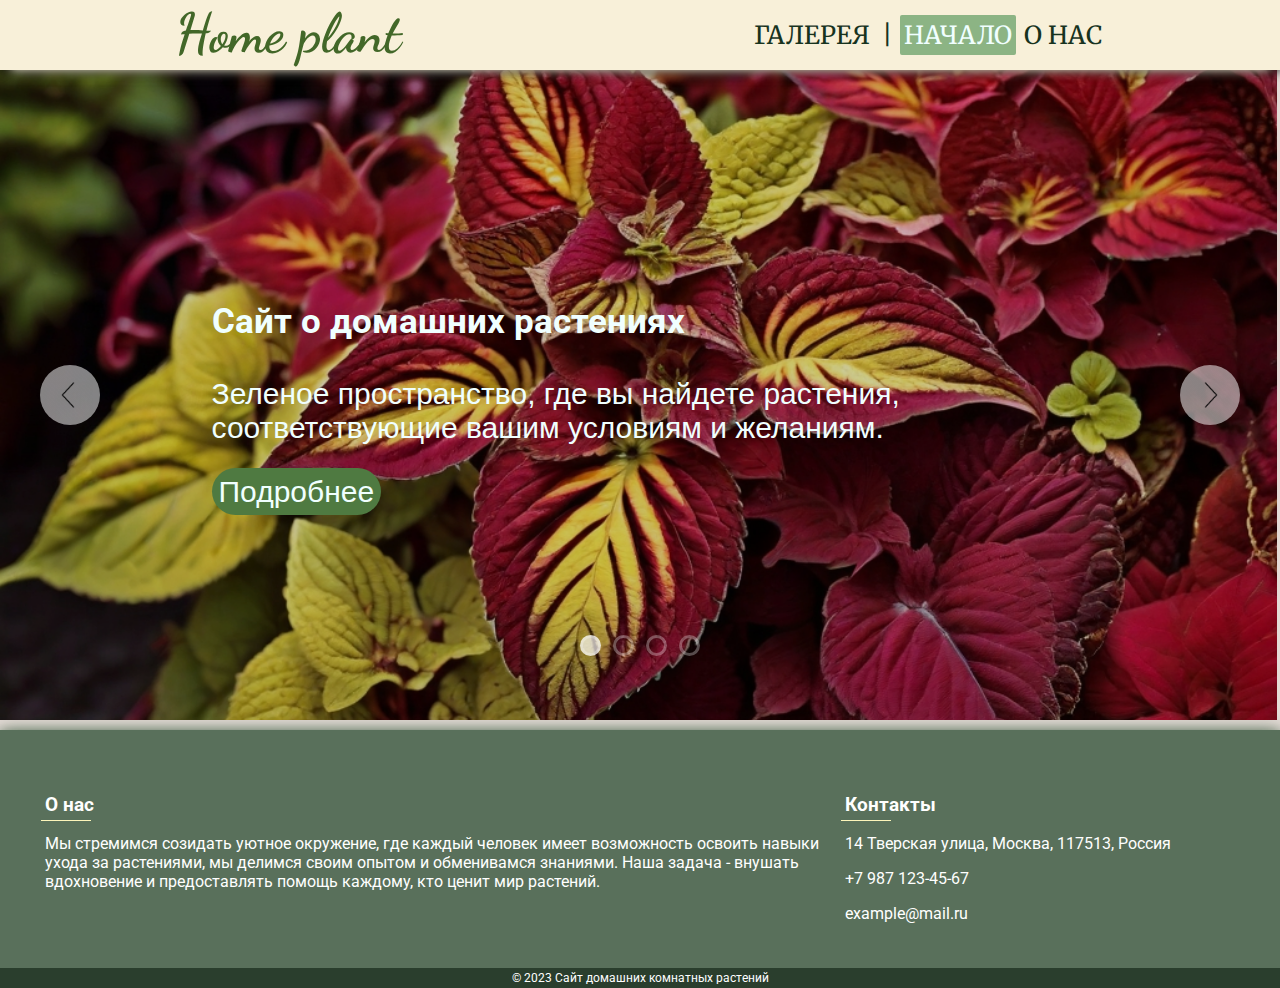
==== index.html @ 90732c06 "Kurs" ====
<!DOCTYPE html>
<html lang="en">
<head>
  <meta charset="UTF-8">
  <meta name="viewport" content="width=device-width, initial-scale=1.0">
  <title>Home plants</title>
  <link rel="stylesheet" href="slider.css">
  <link rel="stylesheet" href="menu.css">
  <link rel="stylesheet" href="footer.css">
  <link rel="icon" href="img/logo.jpg">
  <style>
    @import url('https://fonts.googleapis.com/css2?family=Dancing+Script&family=Merriweather&family=Roboto:wght@300&display=swap');
    @import url('https://fonts.googleapis.com/css2?family=Dancing+Script&family=Jost:wght@300&family=Merriweather&family=Nanum+Pen+Script&family=Roboto:wght@300&family=Sunflower:wght@300&display=swap');
</style>
</head>
<body>
  <header id ="#">
    <nav>
      <a href="index.html"><h3>Home plant</h3></a>
        <input type="checkbox" id="burger-toggle"> 
        <label for="burger-toggle" id="burger">
            <div class="burger-line"></div>
            <div class="burger-line"></div>
            <div class="burger-line"></div>
        </label>
        <ul id="menu">
          <li><a href="content.html">ГАЛЕРЕЯ</a></li>
          <li><span>|</span></li>
          <li><a href="#" id="home">НАЧАЛО</a></li>
          <li><a href="#footer" id="about">О НАС</a></li>
        </ul>
    </nav>
  </header>
  
  
  <div id="container">
    <div id="allItems">
      <div class="item">
        <img src="img/Coleus.jpg" alt="img1" >
        <div class="itemContent">
          <h3>Сайт о домашних растениях</h3>
          <p>Зеленое пространство, где вы найдете растения, соответствующие вашим условиям и желаниям.</p>
          <a href="content.html">Подробнее</a>
        </div>
      </div>
      <div class="item">
        <img src="img/Roses.jpg" alt="img2">
        <div class="itemContent">
          <h3>Преобразите свой дом с помощью живой зелени</h3>
          <p>Освежите свой интерьер живыми комнатными растениями. Они создадут уют и гармонию в вашем пространстве.</p>
          <a href="content.html">Подробнее</a>
        </div>
      </div>
      <div class="item">
        <img src="img/Gasteria.jpg" alt="img3">
        <div class="itemContent">
          <h3>Откройте для себя разнообразие растений</h3>
          <p>Изучите разнообразие комнатных растений и найдите те, которые подойдут для вашего дома.</p>
          <a href="content.html">Подробнее</a>
        </div>
      </div>
      <div class="item">
        <img src="img/Ficus.jpg" alt="img4">
        <div class="itemContent">
          <h3>Откройте для себя разнообразие растений</h3>
          <p>Изучите разнообразие комнатных растений и найдите те, которые подойдут для вашего дома.</p>
          <a href="content.html">Подробнее</a>
        </div>
      </div>
    </div>
    
    <div id="nextButton">
      <img src="img/arrow.webp" alt="arrow">
    </div>
    <div id="backButton">
      <img src="img/arrow.webp" alt="arrow">
    </div>
    <div id="numOfItems">
      <div class="numItem"></div>
      <div class="numItem"></div>
      <div class="numItem"></div>
      <div class="numItem"></div>
    </div>
  </div>

  <footer id="footer">
    <div class="container1">
        <div class="partFoot">
            <h3>О нас</h3>
            <span></span>
            <p>
                Мы стремимся созидать уютное окружение, где каждый человек имеет возможность освоить навыки ухода за растениями, мы делимся своим опытом и обменивамся знаниями. Наша задача - внушать вдохновение и предоставлять помощь каждому, кто ценит мир растений.
            </p>
        </div>
        <div class="partFoot">
            <h3>Контакты</h3>
            <span></span>
            <p>
              14 Тверская улица, 
              Москва, 117513, 
              Россия
            </p>
            <p>
                <a href="tel:+79871234567">+7 987 123-45-67</a>
            </p>
            <a href="mailto:examle@mail.ru">example@mail.ru</a>
        </div>
    </div>
    <div class="partFoot2">
        © 2023 Сайт домашних комнатных растений
    </div>
</footer>
</body>
<script src="slider.js"></script>
<script src="menu.js"></script>
</html>
---- slider.css ----
* {
    scroll-behavior: smooth;
}

body {
    margin: 0;
    background-color: rgb(229, 220, 215);
}

#container {
    width: calc(100%);
    height: 650px;
    overflow: hidden;
    position: relative;
}

#allItems {
    margin: 0;
    height: 100%;
    width: calc(500%);
    transition: all 500ms ease-out 600ms;
}

.item {
    position: relative;
    margin: 0;
    padding: 0;
    display: inline-block;
    width: calc(20% - 3px);
    overflow: hidden;
    height: 100%;
}
.item img{
    height: 100%;
    width: 100%;
}
#nextButton, #backButton {
    cursor: pointer;
    transition: all 300ms ease-out;
    position: absolute;
    background-color: rgba(255, 255, 255, 0.514);
    width: 60px;
    height: 60px;
    border-radius: 50px;
}
#nextButton {
    top: calc(50% - 30px);
    right: 40px;
}
#nextButton img {
    position: absolute;
    width: 50px;
    height: 50px;
    top: calc(50% - 25px);
    left: 6px;
    rotate: -90deg;
}
#backButton {
    top: calc(50% - 30px);
    left: 40px;
}
#backButton img {
    position: absolute;
    width: 50px;
    height: 50px;
    top: calc(50% - 25px);
    left: 3px;
    rotate: 90deg;
}

.item .itemContent {
    position: absolute;
    color: azure;
    font-size: 30px;
    background-color: rgba(255, 255, 255, 0);
    /* box-shadow: 0 4px 10px rgba(0, 0, 0, 5); */
    width: 60%;
    border-radius: 5px;
    padding-left: 20px;
}
.itemContent h3 {
    font-family: 'Roboto', sans-serif;
}
.itemContent p {
    font-family:'Helvetica';
}
.itemContent a {
    text-decoration: none;
    color: azure;
    transition: all 400ms ease-out;
    font-family:'Helvetica';
    background-color: rgb(79, 122, 65);
    padding: 7px;
    border-radius: 50px;
}
.itemContent a:hover {
    background-color: rgb(91, 143, 73);
}

.item .itemContent {
    top: 30%;
    left: 15%;
}
.item img {
    filter: brightness(80%);
    object-fit:cover;
}

#nextButton:hover, 
#backButton:hover {
    background-color: rgba(255, 255, 255, 0.387);
}
#nextButton:active, 
#backButton:active {
    background-color: rgba(255, 255, 255, 0.783);
}

#numOfItems {
    position: absolute;
    display: flex;
    flex-wrap: wrap;
    justify-content: space-between;
    bottom: calc(10%);
    left: calc(50% - 60px);
    width: 120px;
    height: 20px;
}

#numOfItems .numItem {
    cursor: pointer;
    display: inline-block;
    border: 3px solid rgba(255, 255, 255, 0.294);
    transition: all 500ms ease-out 600ms;
    border-radius: 50px;
    width: 15px;
    height: 15px;
}
#numOfItems .numItem:nth-child(1) {
    background-color: rgba(255, 255, 255, 0.664);
}

@media (max-width: 820px) {
    #container {
        height: 500px;
    }
    .item .itemContent {
        font-size: 23px;
    }
    .item .itemContent {
        top: 20%;
        left: 17%;
    }
}
@media (max-width: 540px) {
    #container {
        height: 300px;
    }
    #nextButton, #backButton {
        width: 40px;
        height: 40px;
        border-radius: 50px;
    }
    #nextButton, 
    #backButton {
        visibility: hidden;
    }
    .item .itemContent {
        font-size: 15px;
    }
}
@media (max-width: 540px) {
    .item .itemContent {
        top: 2%;
        left: 10%;
    }

}
---- menu.css ----
header {
    position: sticky;
    top: 0px;
    z-index: 100;
    box-shadow: rgb(248, 240, 217) 0px 10px 10px -10px, rgb(0, 0, 0) 0px 2px 10px 0px;
}
nav {
    display: flex;
    justify-content: space-around;
    width: 100%;
    height: 70px;
    margin: 0;
    padding: 0;
    background-color: rgb(248, 240, 217); 
}
nav h3 {
    display: inline-block;
    transition: all 0.5s ease;
    color: rgb(66, 103, 40);
    font-family: 'Dancing Script', cursive;
    margin: 0;
    font-size: 55px;
    height: 50px;
}

nav ul {
    padding: 0;
    margin: 0;
}

nav ul li a {
    text-align: center;
    text-decoration: none;
    font-family: 'Merriweather', serif;
    color: rgb(23, 51, 30);
    display: block;
    transition: all 0.5s ease;
    padding: 4px 4px;
}

nav ul li {
    list-style-type: none;
    display: inline-block;
    height: 50px;
    font-size: 25px;
    padding-top: 15px;
    color: rgb(23, 51, 30);
}
nav ul li span {
    text-align: center;
    text-decoration: none;
    font-family: 'Merriweather', serif;
    color: rgb(23, 51, 30);
    display: block;
    transition: all 0.5s ease;
    padding: 4px 4px;
}

nav ul li a:hover {
    color: rgb(140, 180, 132);
}

.greenback {
    border-radius: 2px;
    background-color: rgb(140, 180, 132);
    color: azure;
}

.greenback:hover {
    border-radius: 2px;
    background-color: rgb(101, 131, 94);
    color: azure;
}
input[type="checkbox"] { /*все input имеющие type checkbo*/
    position: absolute;
    opacity: 0;
    cursor: pointer;
}
#burger {
    display: none;
}
@media screen and (max-width: 820px) {
    nav ul {
        visibility: hidden;
        position: absolute;  
        display: flex;
        justify-content: space-evenly;     
        max-width: 100%;
        opacity: 0;
        top: 0;
        left: 0;
        background-color: rgb(72, 97, 75);
        width: 100%;
        /* height: 60px; */
        transition: transform 0.3s ease-in-out;
        transform: translateX(-100%) translateY(70px);
        border-bottom-right-radius: 5px;
        border-bottom-left-radius: 5px;
    }
    nav ul li span {
        color: azure;
    }
    nav ul li a{ 
        color: white;
        /* border: 4px solid #656565; */
        border-radius: 5px;
    }
    nav ul li a:hover {
        color: rgb(182, 210, 176);
    }
    #burger-toggle:checked + #burger + ul {
        visibility: visible;
        opacity: 1;
        transform: translateY(70px);
    }
    #burger {
        cursor: pointer;
        display: inline-block;
        margin-top: 18px;
    }
    .burger-line {
        width: 40px;
        height: 3px;
        background-color: rgb(41, 63, 25);
        margin: 5px 0;
        transition: transform 0.3s ease-in-out;
    }
    #burger-toggle:checked + #burger .burger-line:nth-child(1) {
        transform: rotate(45deg) translate(6px, 5px);
    }
    
    #burger-toggle:checked + #burger .burger-line:nth-child(2) {
        display: none; 
    }
    
    #burger-toggle:checked + #burger .burger-line:nth-child(3) {
        transform: rotate(-45deg);
    }
}

@media screen and (max-width: 580px) {
    nav h3 {
        font-size: 45px;
    }
    nav ul li a, nav ul li span{ 
        font-size: 20px;
    }
}
@media screen and (max-width: 374px) {
    nav ul li{ 
        padding-top: 16px;
        
    }
    nav ul li a, nav ul li span{ 
        font-size: 18px;
    }
}
---- footer.css ----
footer {
    grid-column: 1 / span 3;
    margin: 10px 0 0px 0;
    color: white;
    background-color: rgb(89, 112, 91);
    box-shadow: rgb(38, 77, 52) 0px 20px 30px -10px, rgb(38, 77, 46) 0px 2px 16px 0px;
    font-family: 'Roboto', sans-serif;
}
footer h3, footer p {
    color: white;
    padding-left: 0;
}
.container1 {
    padding: 40px;
    display: grid;
    grid-template-columns: 1fr 1fr 1fr;
    grid-template-rows: auto;
}

.container1 .partFoot:nth-child(1) {
    grid-column: 1 / span 2;
    grid-row: 1 / 2;
}
.container1 .partFoot:nth-child(2) {
    grid-column: 3 / 4;
    grid-row: 1 / 2;
    
}
.container1 .partFoot {
    position: relative;
    padding: 5px;
}
.container1 .partFoot span {
    position: absolute;
    top: 50px;
    left: 1px;
    height: 1px;
    width: 50px;
    background-color: rgb(253, 245, 186);
}
.container1 .partFoot ul{
    padding-left: 0;
}
.container1 .partFoot ul li{
    text-decoration: none;
    list-style-type: none;
    padding: 3px 0px;
}
.container1 .partFoot a{
    text-decoration: none;
    color: white;
}

.partFoot2 {
    text-align: center;
    background-color: rgb(42, 62, 45);
    padding: 3px;
    font-size: 12px;
}

@media screen and (max-width: 960px) {
    .container1 {
        grid-template-columns: 1fr;
        grid-template-rows: 1fr auto;
    }
    .container1 .partFoot:nth-child(1) {
        grid-column: 1 / 2;
        grid-row: 1 / 2;
    }
    .container1 .partFoot:nth-child(2) {
        grid-column: 1 / 2;
        grid-row: 2 / 3;
    }
}
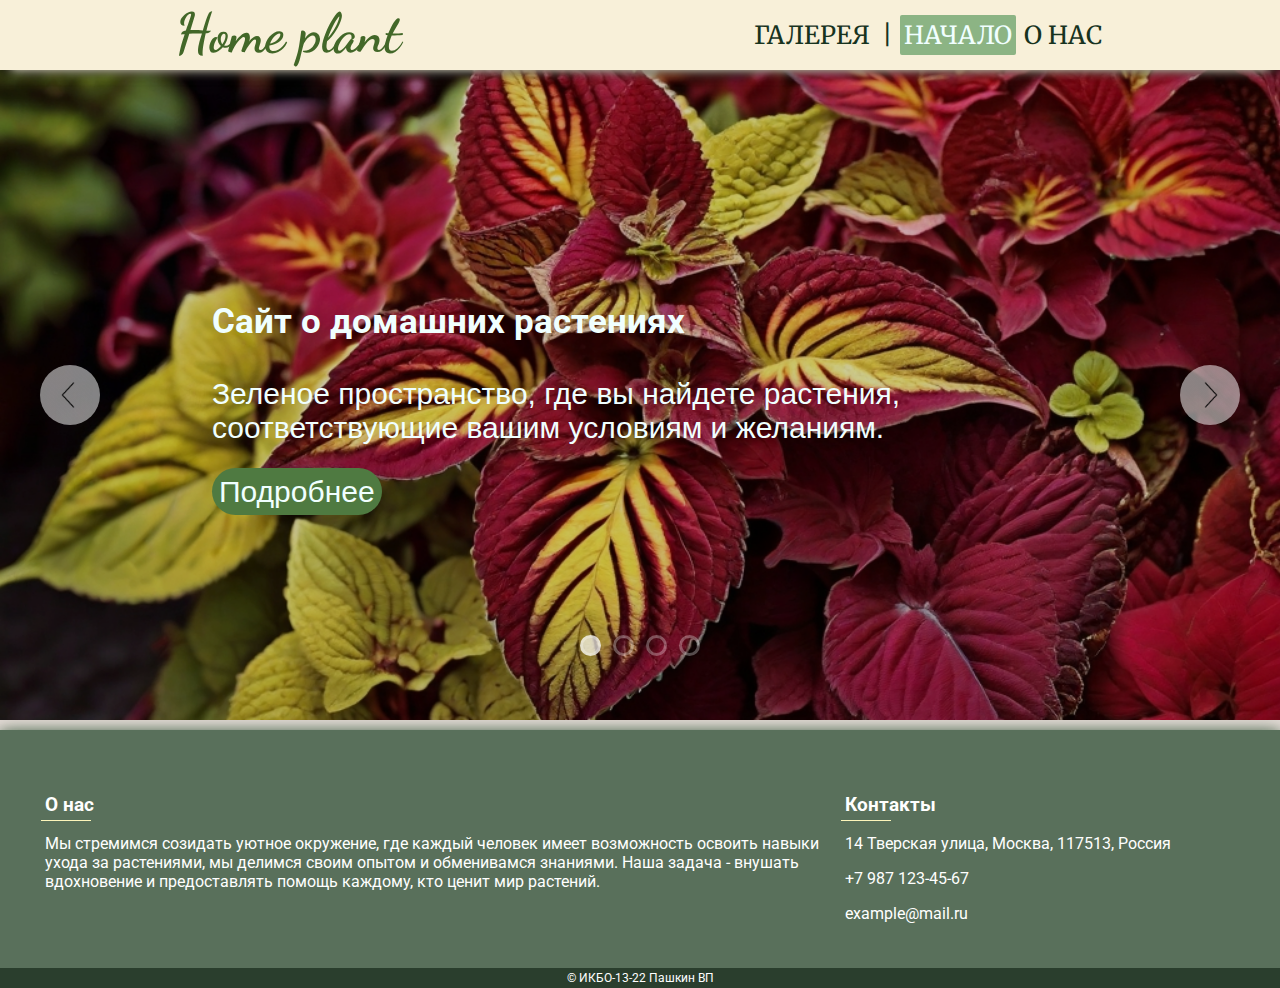
==== commit 9cc36649: "Kurs2" ====
--- a/index.html
+++ b/index.html
@@ -107,7 +107,7 @@
         </div>
     </div>
     <div class="partFoot2">
-        © 2023 Сайт домашних комнатных растений
+        © ИКБО-13-22 Пашкин ВП
     </div>
 </footer>
 </body>
--- a/slider.css
+++ b/slider.css
@@ -19,6 +19,7 @@
     height: 100%;
     width: calc(500%);
     transition: all 500ms ease-out 600ms;
+    display: flex;
 }
 
 .item {
@@ -26,7 +27,7 @@
     margin: 0;
     padding: 0;
     display: inline-block;
-    width: calc(20% - 3px);
+    width: calc(20%);
     overflow: hidden;
     height: 100%;
 }
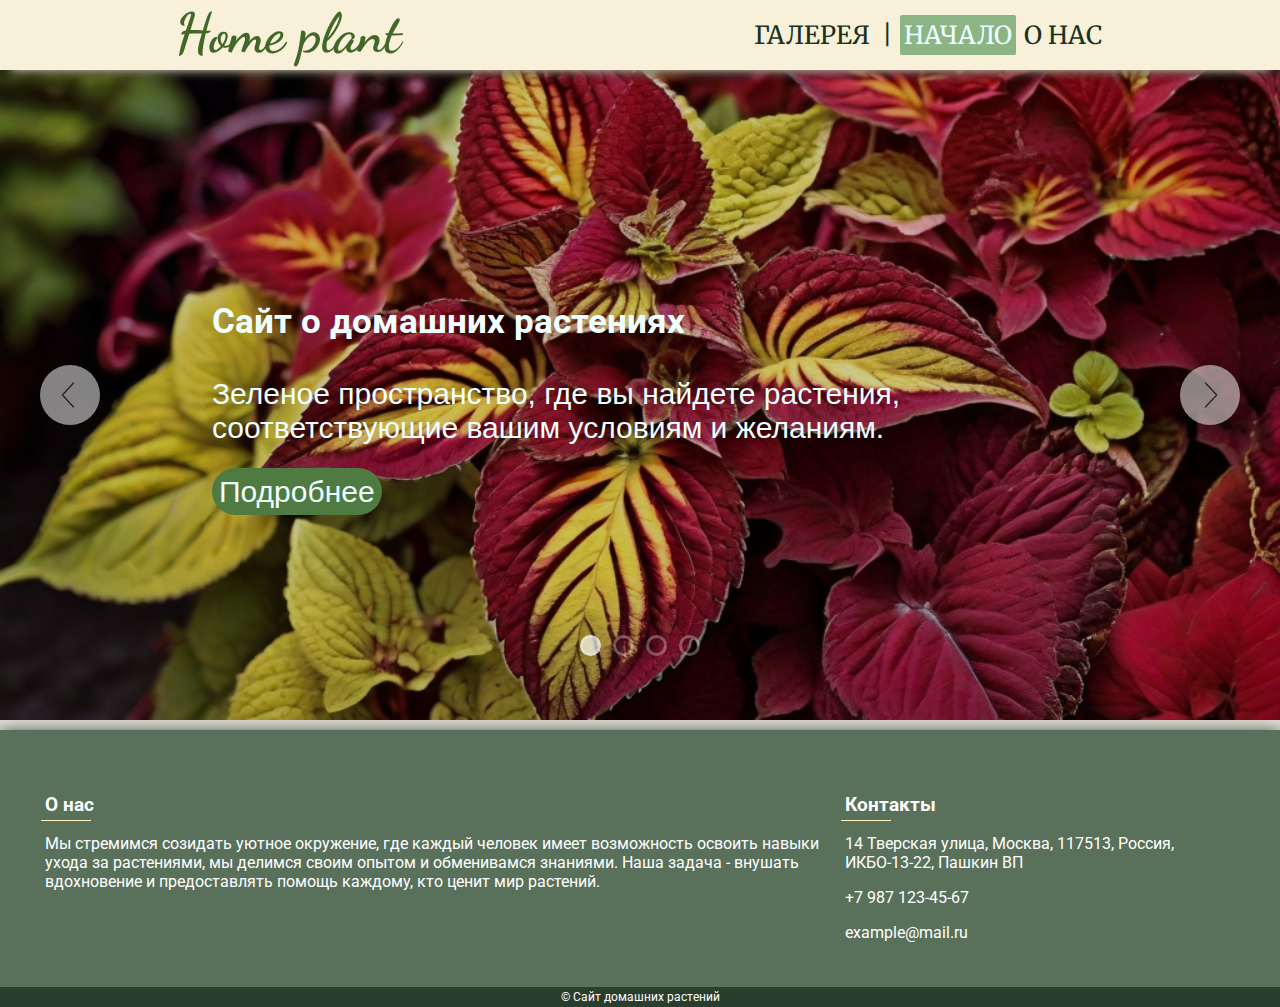
==== commit a7294f24: "K7" ====
--- a/index.html
+++ b/index.html
@@ -98,8 +98,10 @@
             <p>
               14 Тверская улица, 
               Москва, 117513, 
-              Россия
-            </p>
+              Россия,
+              ИКБО-13-22,
+              Пашкин ВП
+          </p>
             <p>
                 <a href="tel:+79871234567">+7 987 123-45-67</a>
             </p>
@@ -107,7 +109,7 @@
         </div>
     </div>
     <div class="partFoot2">
-        © ИКБО-13-22 Пашкин ВП
+      © Сайт домашних растений
     </div>
 </footer>
 </body>
